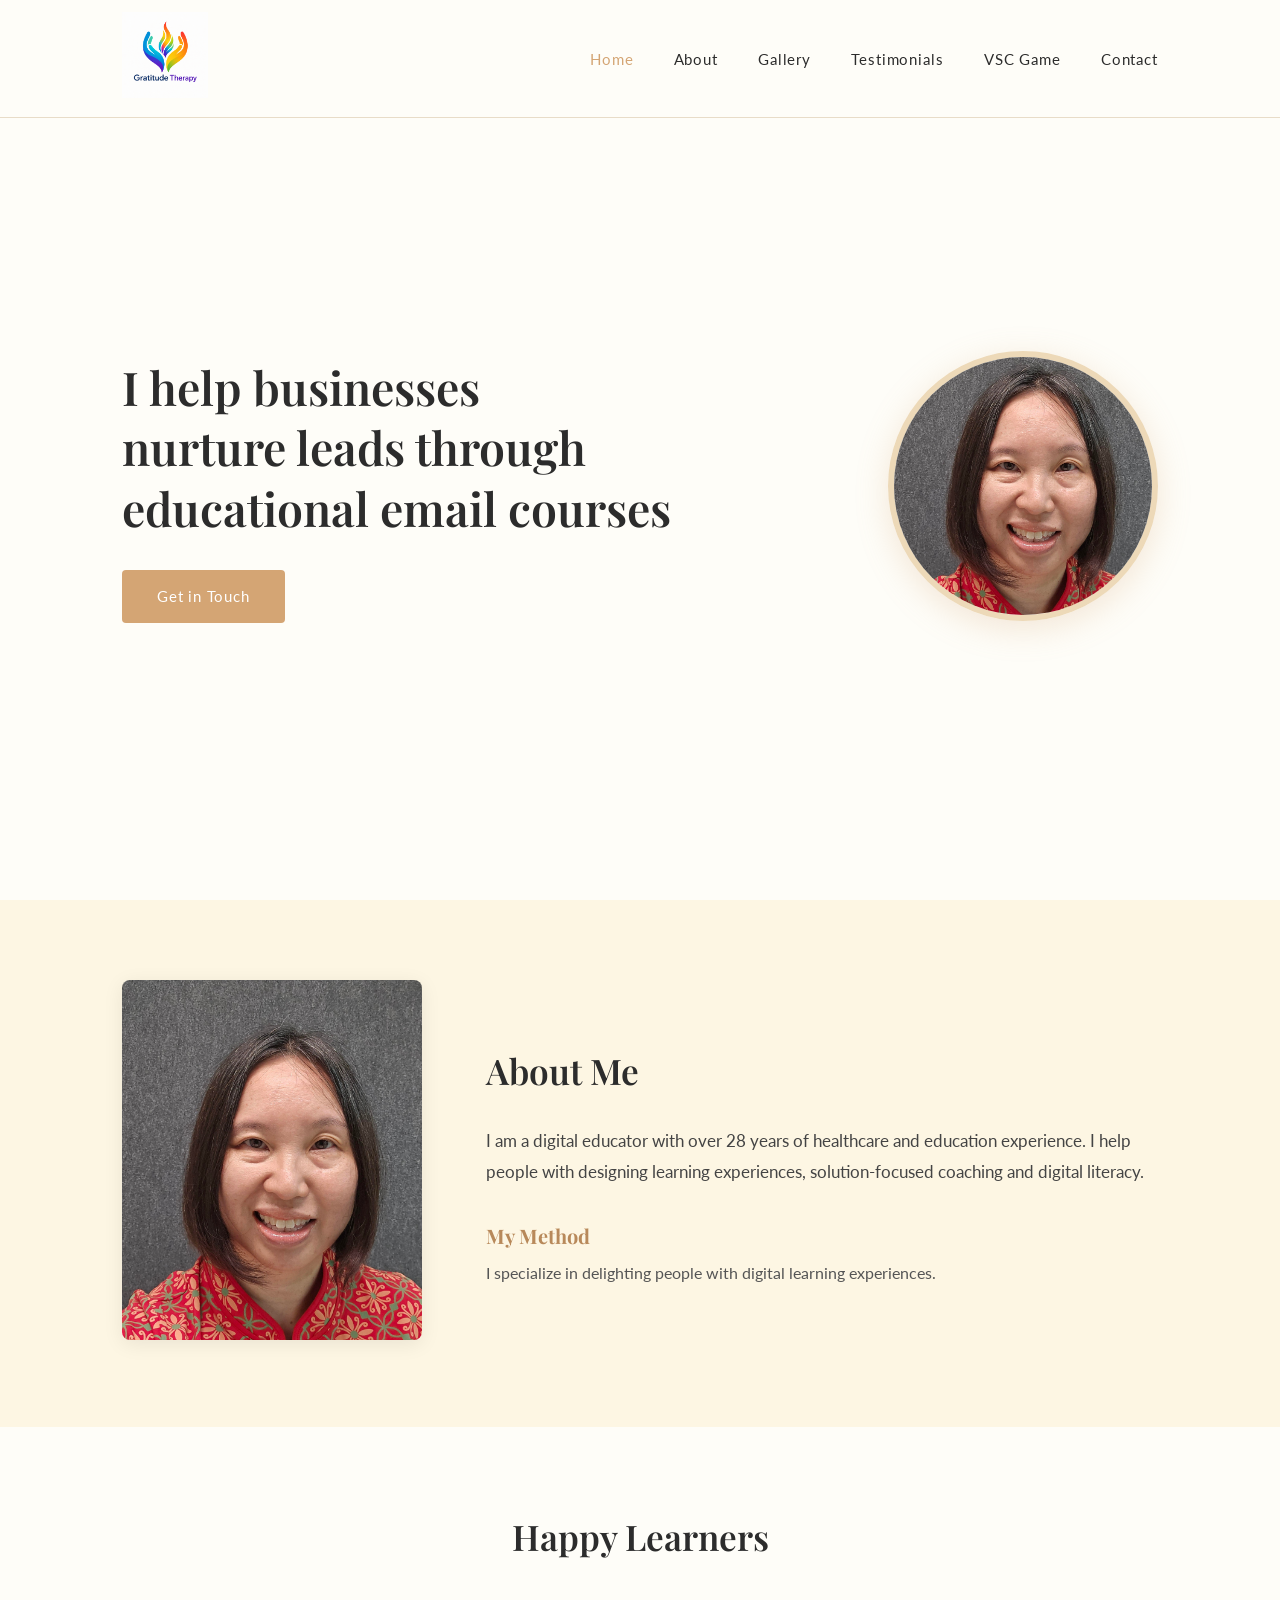
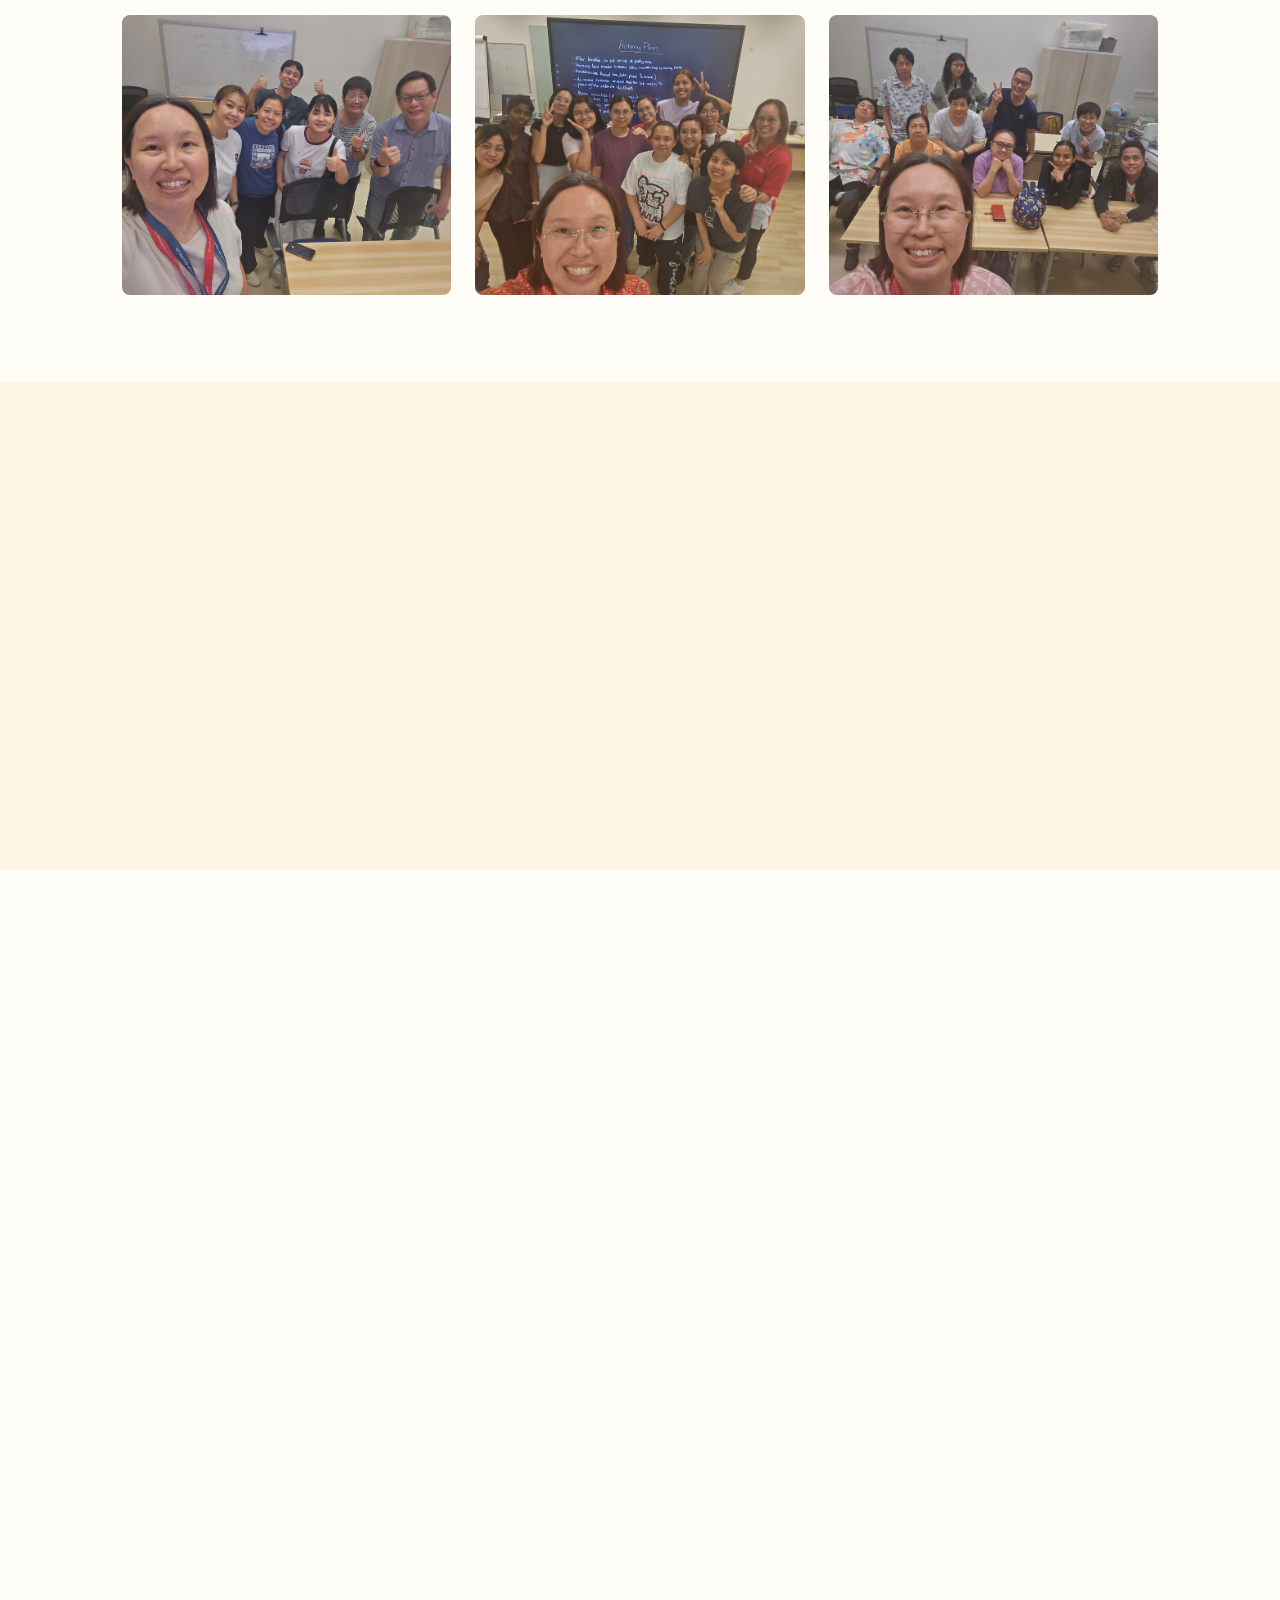
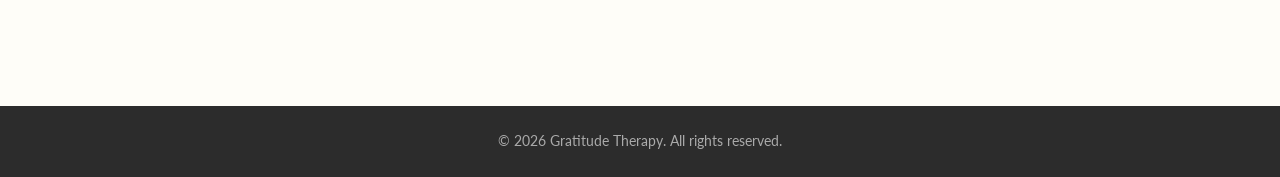
==== index.html @ 2bc7f63a "Initial website with VSC Game page Co-Authored-By: Claude Sonnet 4.6 <noreply@anthropic.com>" ====
<!DOCTYPE html>
<html lang="en">
<head>
  <meta charset="UTF-8" />
  <meta name="viewport" content="width=device-width, initial-scale=1.0" />

  <!-- SEO -->
  <title>Gratitude Therapy | Adeline Lee</title>
  <meta name="description" content="Adeline Lee is a digital educator with 28+ years of experience helping businesses nurture leads through educational email courses and digital learning experiences." />
  <link rel="canonical" href="https://gratitudetherapy.com/" />

  <!-- Open Graph (LinkedIn, WhatsApp, Facebook previews) -->
  <meta property="og:type" content="website" />
  <meta property="og:url" content="https://gratitudetherapy.com/" />
  <meta property="og:title" content="Gratitude Therapy | Adeline Lee" />
  <meta property="og:description" content="I help businesses nurture leads through educational email courses." />
  <meta property="og:image" content="https://gratitudetherapy.com/images/adeline-photo.jpg" />

  <!-- Twitter / X card -->
  <meta name="twitter:card" content="summary_large_image" />
  <meta name="twitter:title" content="Gratitude Therapy | Adeline Lee" />
  <meta name="twitter:description" content="I help businesses nurture leads through educational email courses." />
  <meta name="twitter:image" content="https://gratitudetherapy.com/images/adeline-photo.jpg" />

  <link rel="stylesheet" href="styles.css" />
  <link href="https://fonts.googleapis.com/css2?family=Lato:wght@300;400;700&family=Playfair+Display:wght@400;600&display=swap" rel="stylesheet" />
</head>
<body>

  <!-- NAVBAR -->
  <nav class="navbar">
    <div class="nav-container">
      <a href="#home" class="nav-logo">
        <img src="images/gratitude-therapy-logo.png" alt="Gratitude Therapy" />
      </a>
      <ul class="nav-links">
        <li><a href="#home">Home</a></li>
        <li><a href="#about">About</a></li>
        <li><a href="#gallery">Gallery</a></li>
        <li><a href="#testimonials">Testimonials</a></li>
        <li><a href="vsc-game.html">VSC Game</a></li>
        <li><a href="#contact">Contact</a></li>
      </ul>
      <button class="nav-toggle" aria-label="Toggle menu">
        <span></span><span></span><span></span>
      </button>
    </div>
  </nav>

  <!-- HERO -->
  <section id="home" class="hero">
    <div class="hero-content">
      <div class="hero-text reveal-hero">
        <h1>I help businesses nurture leads through educational email&nbsp;courses</h1>
        <a href="#contact" class="btn-primary">Get in Touch</a>
      </div>
      <div class="hero-image reveal-hero-image">
        <img src="images/adeline-photo.jpg" alt="Adeline Lee" />
      </div>
    </div>
  </section>

  <!-- ABOUT -->
  <section id="about" class="about">
    <div class="container">
      <div class="about-content scroll-reveal">
        <div class="about-image">
          <img src="images/adeline-photo.jpg" alt="Adeline Lee" />
        </div>
        <div class="about-text">
          <h2>About Me</h2>
          <p class="bio">I am a digital educator with over 28 years of healthcare and education experience. I help people with designing learning experiences, solution-focused coaching and digital literacy.</p>
          <div class="method">
            <h3>My Method</h3>
            <p>I specialize in delighting people with digital learning experiences.</p>
          </div>
        </div>
      </div>
    </div>
  </section>

  <!-- GALLERY -->
  <section id="gallery" class="gallery">
    <div class="container">
      <h2 class="scroll-reveal">Happy Learners</h2>
      <div class="gallery-grid">
        <div class="gallery-item scroll-reveal">
          <img src="images/happy-learners-1.jpg" alt="Happy Learner" />
        </div>
        <div class="gallery-item scroll-reveal">
          <img src="images/happy-learners-2.jpg" alt="Happy Learner" />
        </div>
        <div class="gallery-item scroll-reveal">
          <img src="images/happy-learners-3.jpg" alt="Happy Learner" />
        </div>
      </div>
    </div>
  </section>

  <!-- TESTIMONIALS -->
  <section id="testimonials" class="testimonials">
    <div class="container">
      <h2 class="scroll-reveal">What People Say</h2>
      <div class="testimonials-grid">
        <div class="testimonial-card scroll-reveal">
          <p class="quote">"I enjoyed the session with Adeline. She helped me realise that I need to celebrate the small successes and to move forward one step at a time."</p>
          <p class="author">— A</p>
        </div>
        <div class="testimonial-card scroll-reveal">
          <p class="quote">"Clarity, Motivation, Confidence with an Action Plan"</p>
          <p class="author">— S</p>
        </div>
      </div>
    </div>
  </section>

  <!-- CONTACT -->
  <section id="contact" class="contact">
    <div class="container scroll-reveal">
      <h2>Get in Touch</h2>
      <p class="subtitle">I'd love to hear from you.</p>
      <!-- To activate: sign up free at formspree.io, create a form, replace YOUR_FORM_ID below -->
      <form action="https://formspree.io/f/mlgakwyp" method="POST" class="contact-form">
        <div class="form-group">
          <label for="name">Name</label>
          <input type="text" id="name" name="name" placeholder="Your name" required />
        </div>
        <div class="form-group">
          <label for="email">Email</label>
          <input type="email" id="email" name="email" placeholder="Your email" required />
        </div>
        <div class="form-group">
          <label for="phone">Phone</label>
          <input type="tel" id="phone" name="phone" placeholder="Your phone number" />
        </div>
        <div class="form-group">
          <label for="message">Message</label>
          <textarea id="message" name="message" rows="5" placeholder="Your message" required></textarea>
        </div>
        <div class="form-actions">
          <button type="submit" class="btn-primary">Send Message</button>
          <button type="reset" class="btn-secondary">Clear</button>
        </div>
      </form>
    </div>
  </section>

  <!-- FOOTER -->
  <footer class="footer">
    <p>&copy; 2026 Gratitude Therapy. All rights reserved.</p>
  </footer>

  <script src="script.js"></script>
</body>
</html>
---- styles.css ----
:root {
  --white: #FEFDF8;
  --cream: #FDF6E3;
  --wheat: #D4A574;
  --wheat-dark: #B8895A;
  --wheat-light: #EDD9B8;
  --dark: #2C2C2C;
  --gray: #888888;
  --border: #E8DCC8;
  --font-heading: 'Playfair Display', serif;
  --font-body: 'Lato', sans-serif;
}

* {
  margin: 0;
  padding: 0;
  box-sizing: border-box;
}

html {
  scroll-behavior: smooth;
}

body {
  font-family: var(--font-body);
  color: var(--dark);
  background-color: var(--white);
  line-height: 1.7;
}

/* ===== TYPOGRAPHY ===== */
h1, h2, h3 {
  text-wrap: balance;
}

p, .bio, .quote, .subtitle {
  text-wrap: pretty;
}

/* ===== NAVBAR ===== */
.navbar {
  position: fixed;
  top: 0;
  width: 100%;
  background: rgba(254, 253, 248, 0.96);
  backdrop-filter: blur(8px);
  border-bottom: 1px solid var(--border);
  z-index: 1000;
  padding: 0.75rem 0;
}

.nav-container {
  max-width: 1100px;
  margin: 0 auto;
  padding: 0 2rem;
  display: flex;
  align-items: center;
  justify-content: space-between;
}

.nav-logo img {
  height: 86px;
  width: auto;
}

.nav-links {
  list-style: none;
  display: flex;
  gap: 2.5rem;
}

.nav-links a {
  text-decoration: none;
  color: var(--dark);
  font-size: 0.92rem;
  letter-spacing: 0.06em;
  transition: color 0.2s;
}

.nav-links a:hover,
.nav-links a.active {
  color: var(--wheat);
}

.nav-toggle {
  display: none;
  flex-direction: column;
  gap: 5px;
  background: none;
  border: none;
  cursor: pointer;
  padding: 4px;
}

.nav-toggle span {
  display: block;
  width: 24px;
  height: 2px;
  background: var(--dark);
  transition: 0.3s;
}

/* ===== MOTION: Hero entrance ===== */
@keyframes fadeUp {
  from { opacity: 0; transform: translateY(28px); }
  to   { opacity: 1; transform: translateY(0); }
}

@keyframes fadeIn {
  from { opacity: 0; transform: scale(0.97); }
  to   { opacity: 1; transform: scale(1); }
}

.reveal-hero {
  animation: fadeUp 0.75s ease both;
}

.reveal-hero-image {
  animation: fadeIn 0.9s ease 0.2s both;
}

/* ===== MOTION: Scroll reveals ===== */
.scroll-reveal {
  opacity: 0;
  transform: translateY(24px);
  transition: opacity 0.65s ease, transform 0.65s ease;
}

.scroll-reveal.visible {
  opacity: 1;
  transform: translateY(0);
}

/* Stagger gallery items */
.gallery-item:nth-child(2).scroll-reveal { transition-delay: 0.12s; }
.gallery-item:nth-child(3).scroll-reveal { transition-delay: 0.24s; }

/* Stagger testimonial cards */
.testimonial-card:nth-child(2).scroll-reveal { transition-delay: 0.15s; }

/* ===== HERO ===== */
.hero {
  min-height: 100vh;
  display: flex;
  align-items: center;
  background-color: var(--white);
  padding-top: 80px;
}

.hero-content {
  max-width: 1100px;
  margin: 0 auto;
  padding: 4rem 2rem;
  display: flex;
  align-items: center;
  gap: 4rem;
}

.hero-text {
  flex: 1;
}

.hero-text h1 {
  font-family: var(--font-heading);
  font-size: 2.9rem;
  font-weight: 600;
  line-height: 1.3;
  color: var(--dark);
  margin-bottom: 2rem;
}

.hero-image {
  flex: 0 0 270px;
}

.hero-image img {
  width: 270px;
  height: 270px;
  object-fit: cover;
  object-position: center 50%;
  border-radius: 50%;
  border: 6px solid var(--wheat-light);
  box-shadow: 0 8px 32px rgba(212, 165, 116, 0.25);
}

/* ===== BUTTONS ===== */
.btn-primary {
  display: inline-block;
  background-color: var(--wheat);
  color: #fff;
  padding: 0.85rem 2.2rem;
  border-radius: 4px;
  text-decoration: none;
  font-size: 0.95rem;
  font-family: var(--font-body);
  letter-spacing: 0.05em;
  border: none;
  cursor: pointer;
  transition: background-color 0.2s, transform 0.15s;
}

.btn-primary:hover {
  background-color: var(--wheat-dark);
  transform: translateY(-2px);
}

.btn-secondary {
  display: inline-block;
  background-color: transparent;
  color: var(--wheat-dark);
  padding: 0.85rem 2.2rem;
  border-radius: 4px;
  text-decoration: none;
  font-size: 0.95rem;
  font-family: var(--font-body);
  letter-spacing: 0.05em;
  border: 1px solid var(--wheat);
  cursor: pointer;
  transition: background-color 0.2s, color 0.2s, transform 0.15s;
}

.btn-secondary:hover {
  background-color: var(--wheat-light);
  color: var(--dark);
  transform: translateY(-2px);
}

.form-actions {
  display: flex;
  gap: 1rem;
  flex-wrap: wrap;
}

/* ===== SHARED CONTAINER ===== */
.container {
  max-width: 1100px;
  margin: 0 auto;
  padding: 5rem 2rem;
}

h2 {
  font-family: var(--font-heading);
  font-size: 2.2rem;
  font-weight: 600;
  color: var(--dark);
  margin-bottom: 1rem;
}

/* ===== ABOUT ===== */
.about {
  background-color: var(--cream);
}

.about-content {
  display: flex;
  align-items: center;
  gap: 4rem;
}

.about-image img {
  width: 300px;
  height: 360px;
  object-fit: cover;
  object-position: center top;
  border-radius: 8px;
  box-shadow: 0 4px 20px rgba(0, 0, 0, 0.08);
}

.about-text h2 {
  margin-bottom: 1.5rem;
}

.about-text .bio {
  font-size: 1.05rem;
  color: #444;
  line-height: 1.85;
  margin-bottom: 2rem;
}

.method h3 {
  font-family: var(--font-heading);
  font-size: 1.25rem;
  color: var(--wheat-dark);
  margin-bottom: 0.4rem;
}

.method p {
  color: #555;
  font-size: 1rem;
}

/* ===== GALLERY ===== */
.gallery {
  background-color: var(--white);
}

.gallery .container {
  text-align: center;
}

.gallery h2 {
  margin-bottom: 3rem;
}

.gallery-grid {
  display: grid;
  grid-template-columns: repeat(3, 1fr);
  gap: 1.5rem;
}

.gallery-item img {
  width: 100%;
  height: 280px;
  object-fit: cover;
  border-radius: 8px;
  transition: transform 0.3s, box-shadow 0.3s;
}

.gallery-item img:hover {
  transform: translateY(-5px);
  box-shadow: 0 12px 32px rgba(0, 0, 0, 0.12);
}

/* ===== TESTIMONIALS ===== */
.testimonials {
  background-color: var(--cream);
}

.testimonials .container {
  text-align: center;
}

.testimonials h2 {
  margin-bottom: 3rem;
}

.testimonials-grid {
  display: grid;
  grid-template-columns: repeat(2, 1fr);
  gap: 2rem;
  text-align: left;
}

.testimonial-card {
  background: var(--white);
  padding: 2.5rem;
  border-radius: 8px;
  border-left: 4px solid var(--wheat);
  box-shadow: 0 2px 12px rgba(0, 0, 0, 0.05);
}

.testimonial-card .quote {
  font-size: 1rem;
  color: #555;
  font-style: italic;
  line-height: 1.85;
  margin-bottom: 1.5rem;
}

.testimonial-card .author {
  font-weight: 700;
  color: var(--wheat-dark);
  letter-spacing: 0.05em;
}

/* ===== CONTACT ===== */
.contact {
  background-color: var(--white);
}

.contact .container {
  max-width: 680px;
}

.contact h2 {
  margin-bottom: 0.4rem;
}

.contact .subtitle {
  color: var(--gray);
  margin-bottom: 2.5rem;
  font-size: 1rem;
}

.contact-form {
  display: flex;
  flex-direction: column;
  gap: 1.4rem;
}

.form-group {
  display: flex;
  flex-direction: column;
  gap: 0.4rem;
}

.form-group label {
  font-size: 0.88rem;
  font-weight: 700;
  letter-spacing: 0.06em;
  color: var(--dark);
  text-transform: uppercase;
}

.form-group input,
.form-group textarea {
  padding: 0.85rem 1rem;
  border: 1px solid var(--border);
  border-radius: 4px;
  font-family: var(--font-body);
  font-size: 1rem;
  background: var(--white);
  color: var(--dark);
  outline: none;
  transition: border-color 0.2s;
}

.form-group input:focus,
.form-group textarea:focus {
  border-color: var(--wheat);
}

.form-group textarea {
  resize: vertical;
  min-height: 140px;
}

.form-group input::placeholder,
.form-group textarea::placeholder {
  color: #bbb;
}

/* ===== FOOTER ===== */
.footer {
  background-color: var(--dark);
  color: #aaa;
  text-align: center;
  padding: 1.5rem 2rem;
  font-size: 0.85rem;
}

/* ===== RESPONSIVE ===== */
@media (max-width: 768px) {
  .nav-links {
    display: none;
    position: absolute;
    top: 71px;
    left: 0;
    right: 0;
    background: var(--white);
    flex-direction: column;
    padding: 1.5rem 2rem;
    border-bottom: 1px solid var(--border);
    gap: 1.2rem;
    box-shadow: 0 4px 12px rgba(0,0,0,0.06);
  }

  .nav-links.open {
    display: flex;
  }

  .nav-toggle {
    display: flex;
  }

  .hero-content {
    flex-direction: column-reverse;
    text-align: center;
    gap: 2rem;
    padding: 3rem 1.5rem;
  }

  .hero-text h1 {
    font-size: 2rem;
  }

  .hero-image {
    flex: none;
  }

  .hero-image img {
    width: 180px;
    height: 180px;
  }

  .about-content {
    flex-direction: column;
  }

  .about-image img {
    width: 100%;
    height: 300px;
  }

  .gallery-grid {
    grid-template-columns: 1fr;
  }

  .testimonials-grid {
    grid-template-columns: 1fr;
  }

  .contact .container {
    max-width: 100%;
  }
}
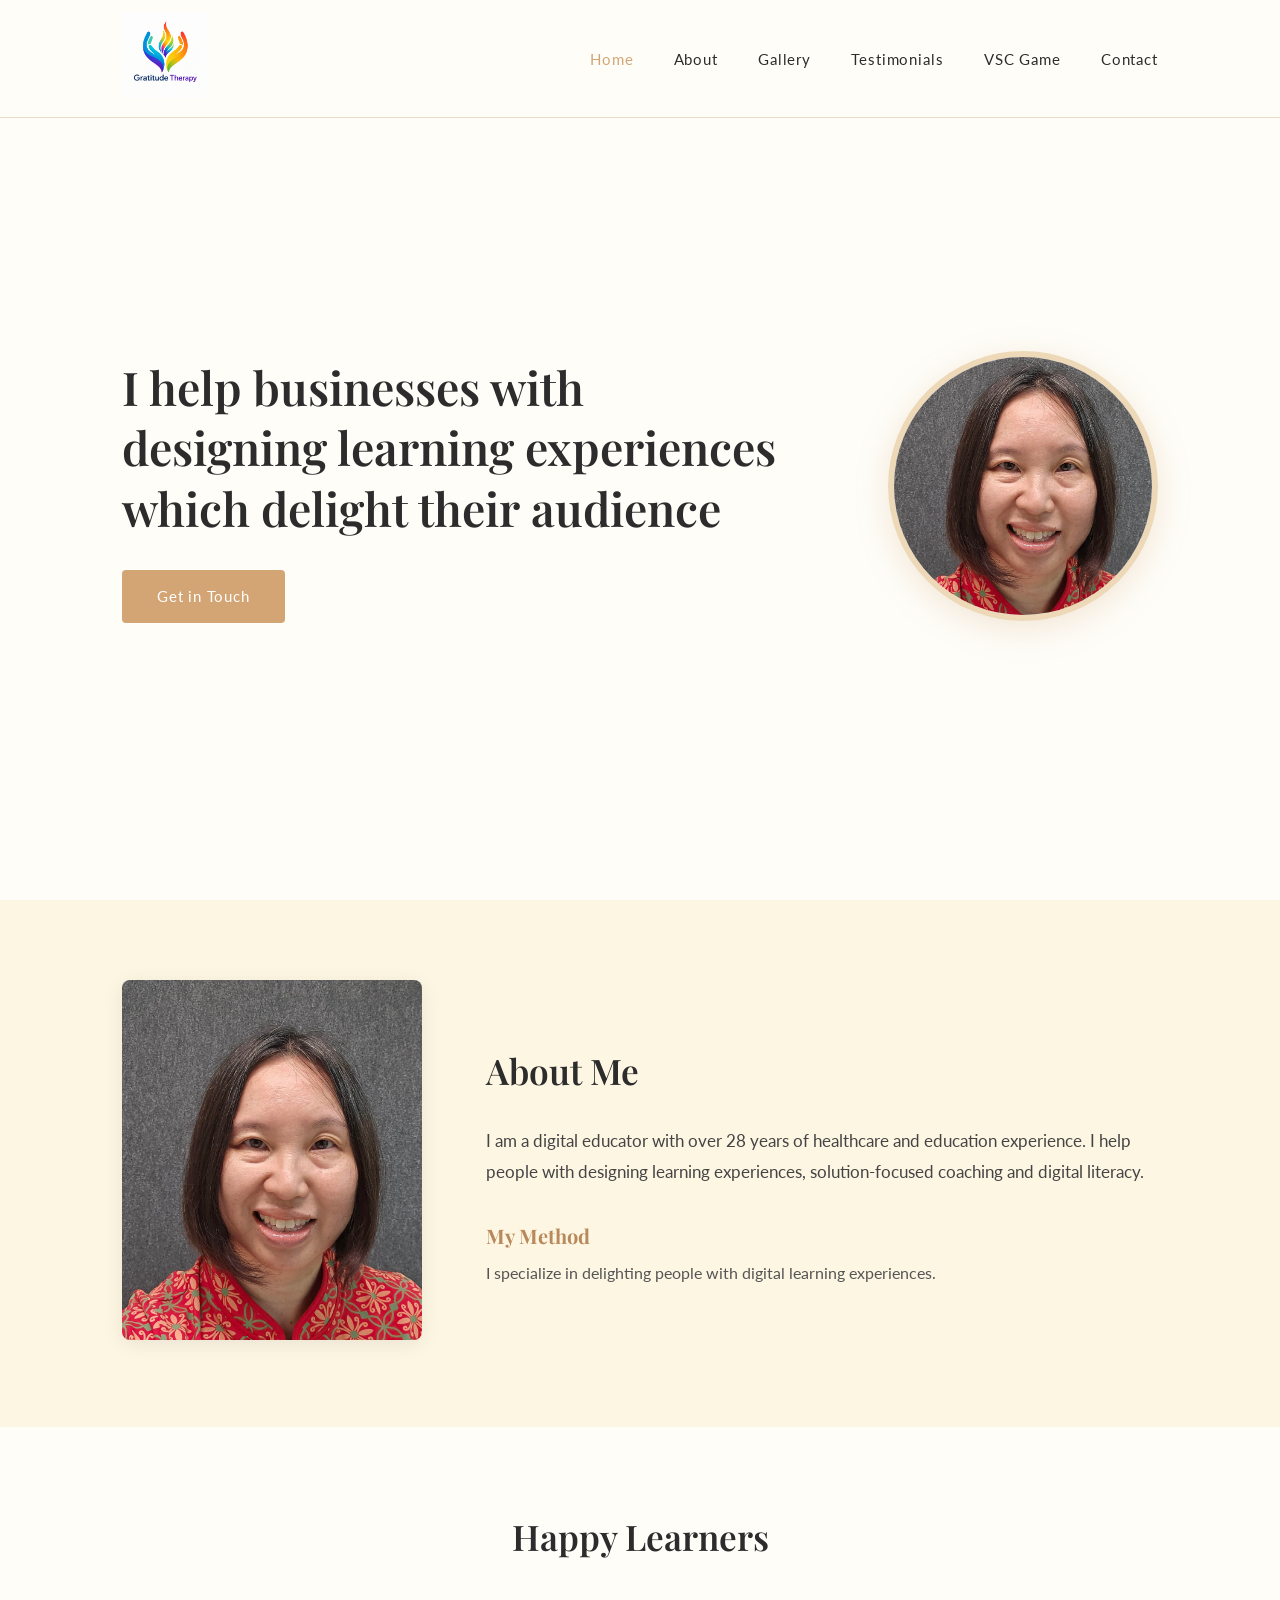
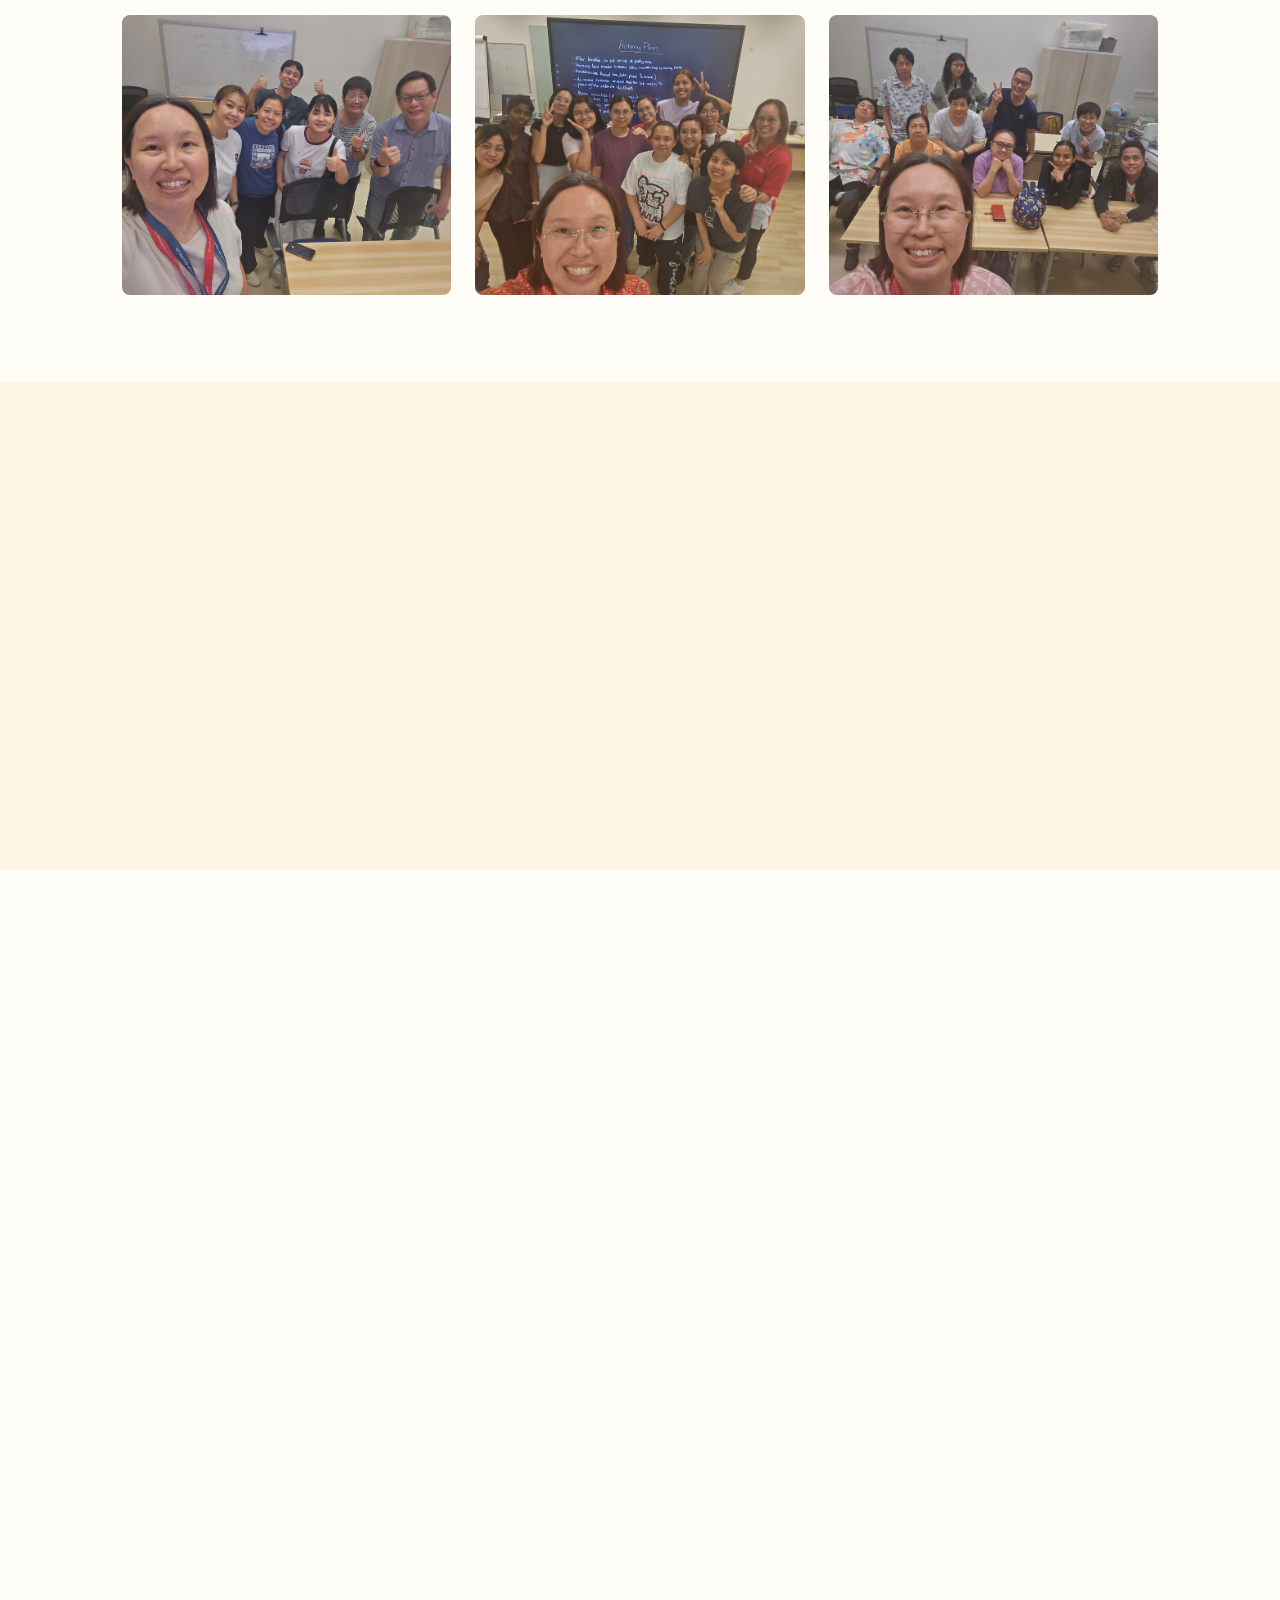
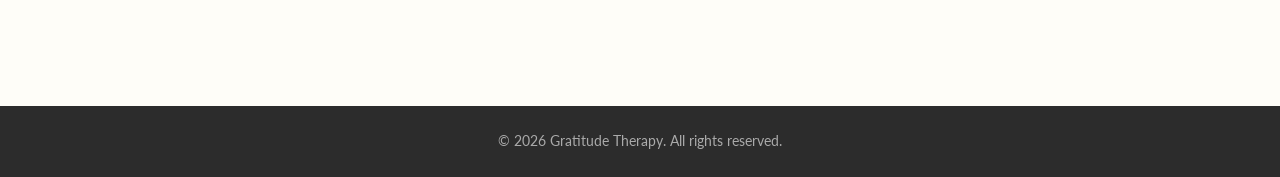
==== commit a562b16f: "Update homepage headline and remove complimentary from VSC Game page Co-Authored-By: Claude Opus 5 <" ====
--- a/index.html
+++ b/index.html
@@ -6,20 +6,20 @@
 
   <!-- SEO -->
   <title>Gratitude Therapy | Adeline Lee</title>
-  <meta name="description" content="Adeline Lee is a digital educator with 28+ years of experience helping businesses nurture leads through educational email courses and digital learning experiences." />
+  <meta name="description" content="Adeline Lee is a digital educator with 28+ years of experience helping businesses design learning experiences which delight their audience." />
   <link rel="canonical" href="https://gratitudetherapy.com/" />
 
   <!-- Open Graph (LinkedIn, WhatsApp, Facebook previews) -->
   <meta property="og:type" content="website" />
   <meta property="og:url" content="https://gratitudetherapy.com/" />
   <meta property="og:title" content="Gratitude Therapy | Adeline Lee" />
-  <meta property="og:description" content="I help businesses nurture leads through educational email courses." />
+  <meta property="og:description" content="I help businesses with designing learning experiences which delight their audience." />
   <meta property="og:image" content="https://gratitudetherapy.com/images/adeline-photo.jpg" />
 
   <!-- Twitter / X card -->
   <meta name="twitter:card" content="summary_large_image" />
   <meta name="twitter:title" content="Gratitude Therapy | Adeline Lee" />
-  <meta name="twitter:description" content="I help businesses nurture leads through educational email courses." />
+  <meta name="twitter:description" content="I help businesses with designing learning experiences which delight their audience." />
   <meta name="twitter:image" content="https://gratitudetherapy.com/images/adeline-photo.jpg" />
 
   <link rel="stylesheet" href="styles.css" />
@@ -51,7 +51,7 @@
   <section id="home" class="hero">
     <div class="hero-content">
       <div class="hero-text reveal-hero">
-        <h1>I help businesses nurture leads through educational email&nbsp;courses</h1>
+        <h1>I help businesses with designing learning experiences which delight their&nbsp;audience</h1>
         <a href="#contact" class="btn-primary">Get in Touch</a>
       </div>
       <div class="hero-image reveal-hero-image">
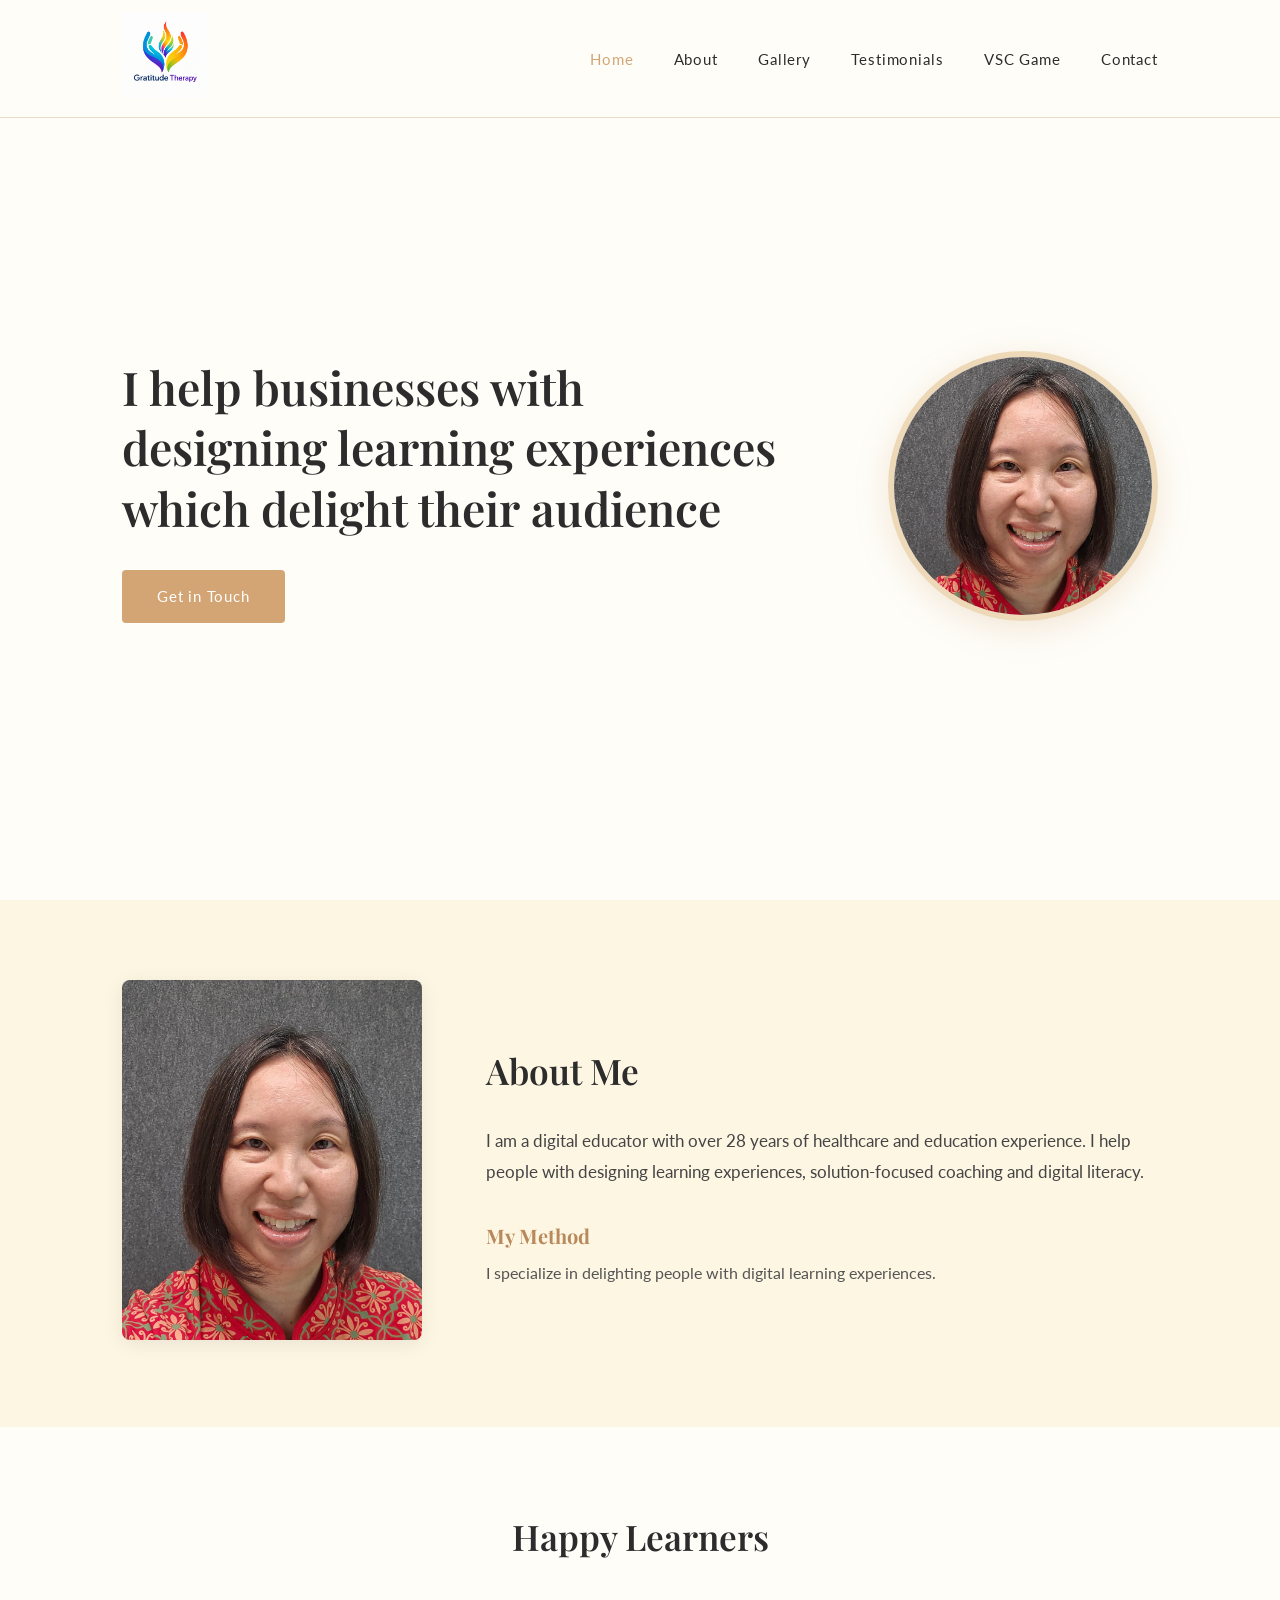
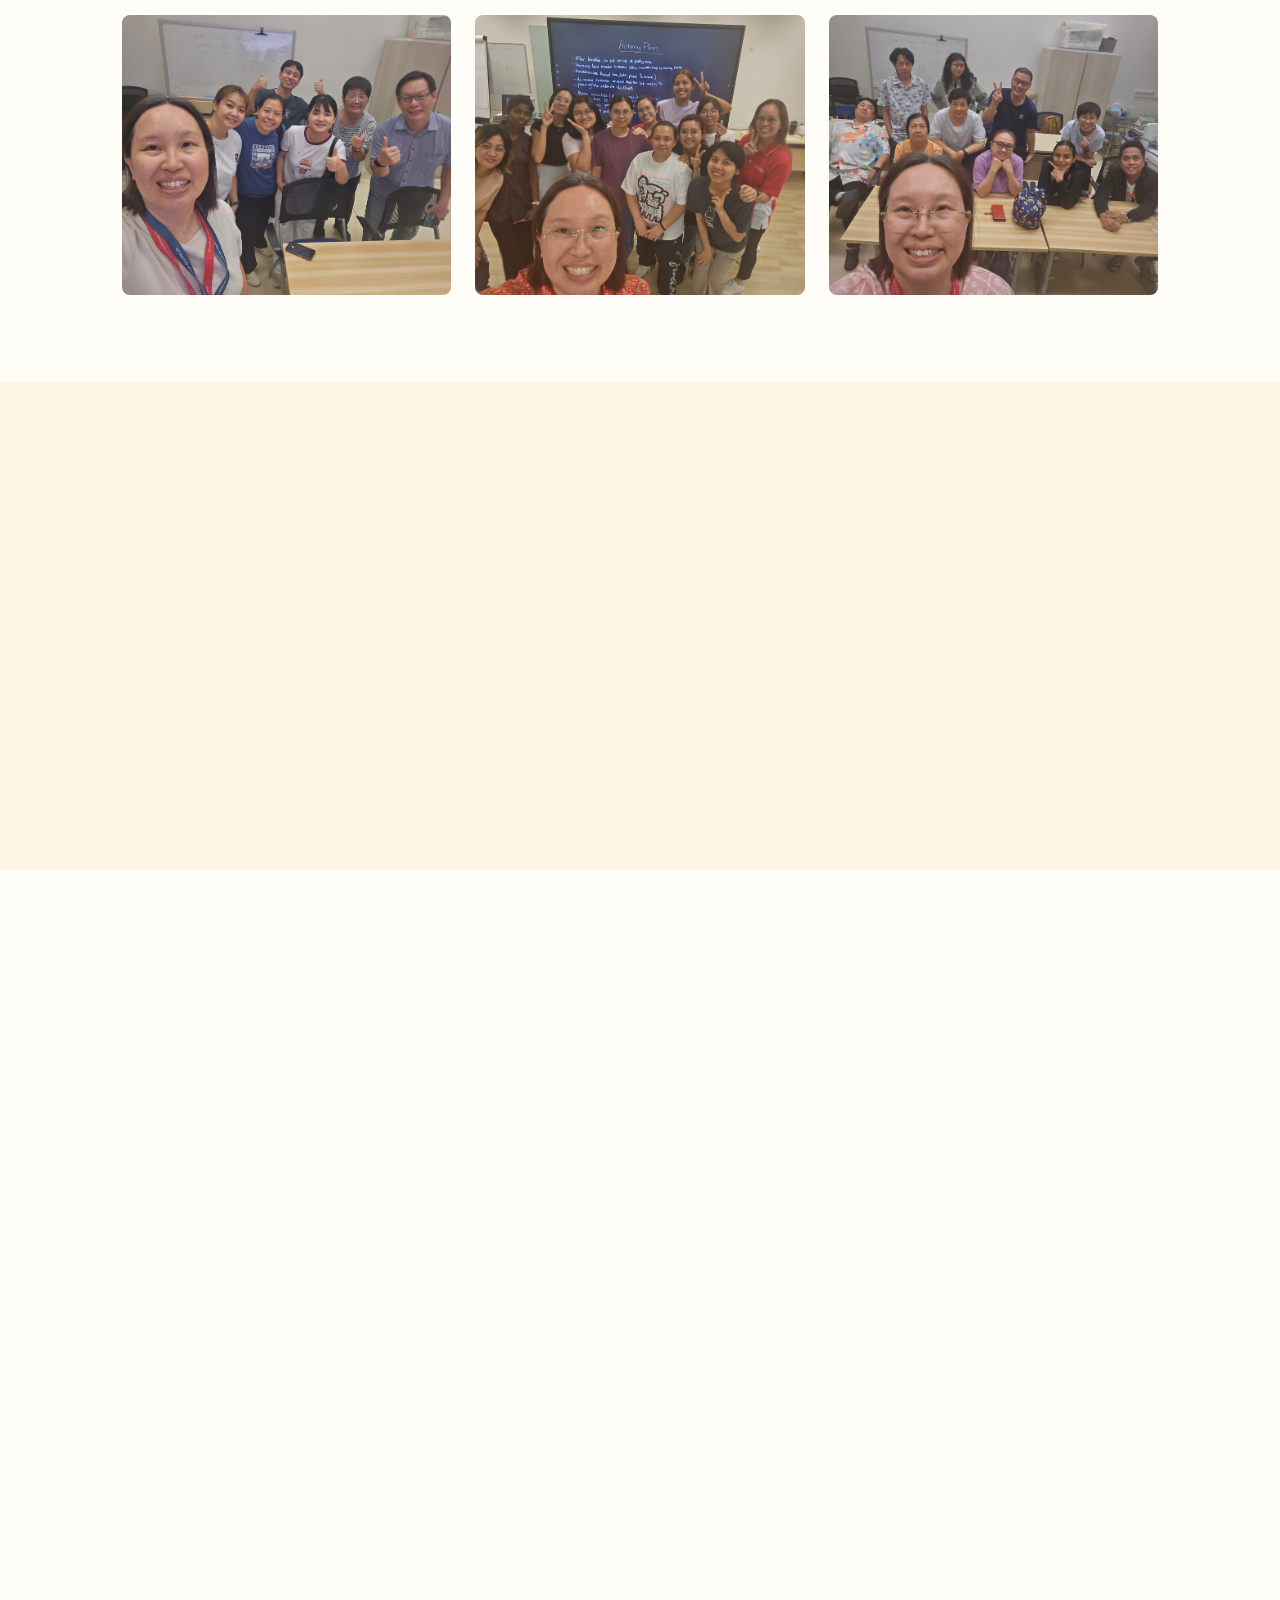
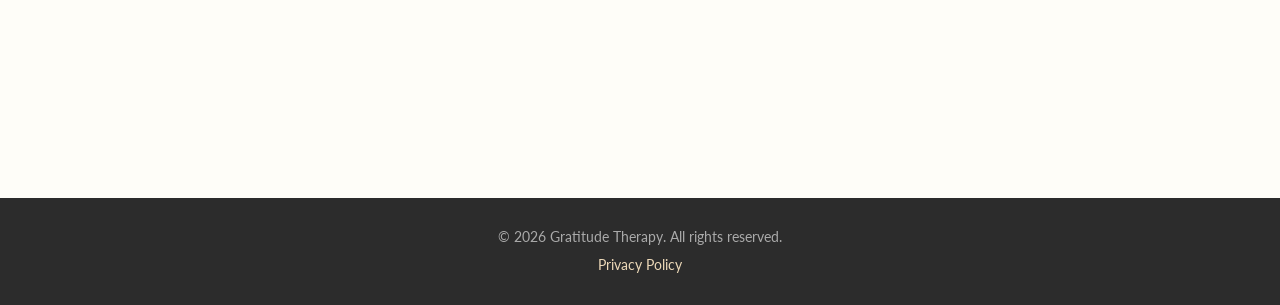
==== commit e42ec6d2: "Add PDPA-compliant privacy policy page Adds privacy-policy.html covering the PDPA data protection ob" ====
--- a/index.html
+++ b/index.html
@@ -137,6 +137,10 @@
           <label for="message">Message</label>
           <textarea id="message" name="message" rows="5" placeholder="Your message" required></textarea>
         </div>
+        <p class="form-consent">
+          By sending this message, you consent to us using the details you provide to respond to
+          your enquiry, as described in our <a href="privacy-policy.html">Privacy Policy</a>.
+        </p>
         <div class="form-actions">
           <button type="submit" class="btn-primary">Send Message</button>
           <button type="reset" class="btn-secondary">Clear</button>
@@ -148,6 +152,7 @@
   <!-- FOOTER -->
   <footer class="footer">
     <p>&copy; 2026 Gratitude Therapy. All rights reserved.</p>
+    <p><a href="privacy-policy.html">Privacy Policy</a></p>
   </footer>
 
   <script src="script.js"></script>
--- a/styles.css
+++ b/styles.css
@@ -439,6 +439,35 @@
   font-size: 0.85rem;
 }
 
+.footer p {
+  margin: 0.25rem 0;
+}
+
+.footer a {
+  color: var(--wheat-light);
+  text-decoration: none;
+  transition: color 0.2s;
+}
+
+.footer a:hover,
+.footer a:focus-visible {
+  color: var(--white);
+  text-decoration: underline;
+}
+
+/* ===== FORM CONSENT NOTICE ===== */
+.form-consent {
+  font-size: 0.82rem;
+  line-height: 1.6;
+  color: var(--gray);
+  margin: 0.5rem 0 1.25rem;
+  text-align: left;
+}
+
+.form-consent a {
+  color: var(--wheat-dark);
+}
+
 /* ===== RESPONSIVE ===== */
 @media (max-width: 768px) {
   .nav-links {
